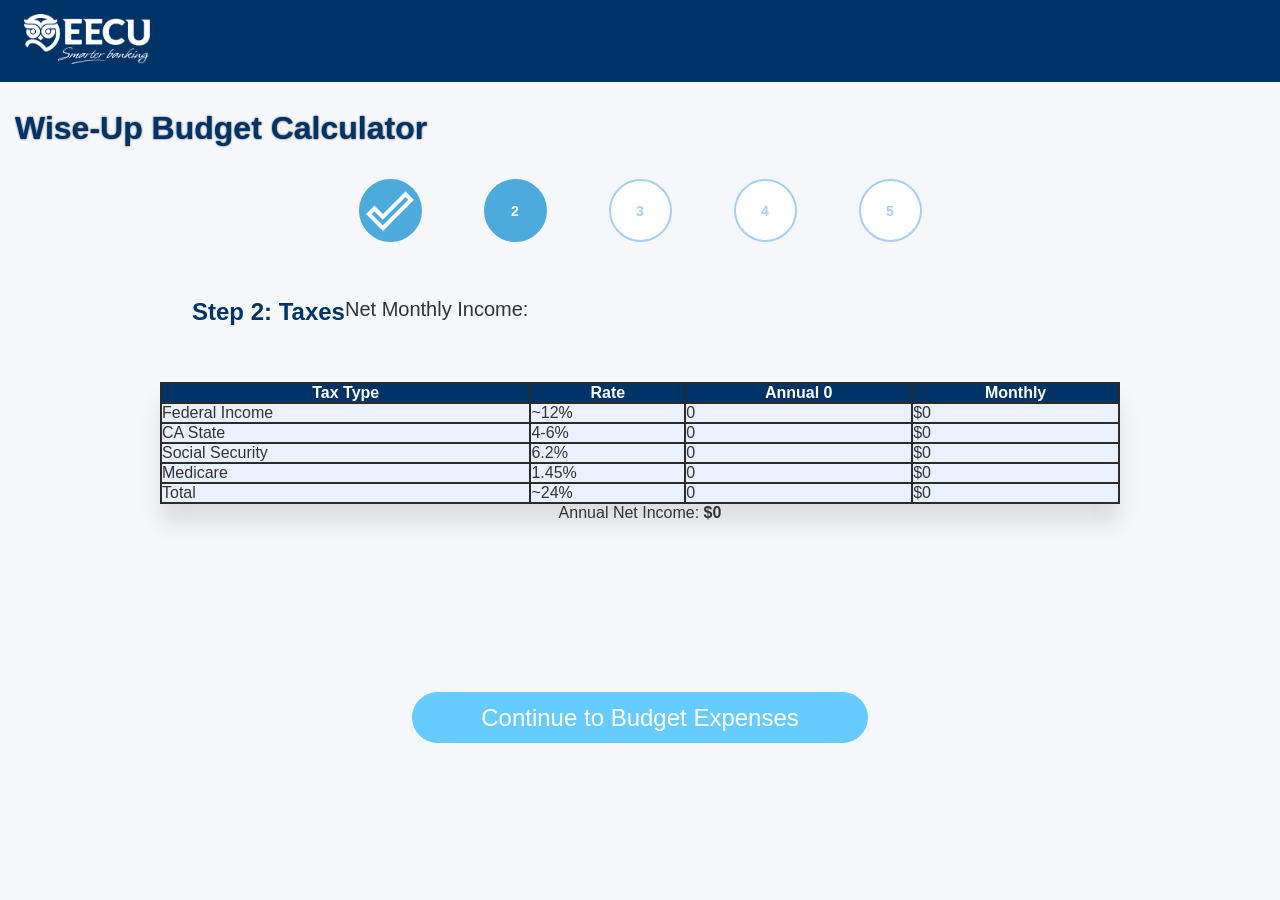
==== step2.html @ 1b90b037 "style features. Worked mainly on styling, and processing the buttons/top navbar in CSS." ====
<!DOCTYPE html>
 <html lang="en">
 <head>
    <meta charset="UTF-8">
    <meta name="viewport" content="width= , initial-scale=1.0">
    <title>Document</title>
    <link rel="stylesheet" href="style.css">
 </head>
 <body>
    <nav class="nav">
        <img src="Ecculogo.png" alt="EECU Logo">
      </nav>
    
      <h1>Wise-Up Budget Calculator</h1>
    
      <div id="step-list">
        <div class="step active"><a class="circle"><img src="images/image.png"></a></div><!--make sure to scale the image. It's way too big.-->
        <div class="step active"><a class="circle">2</a></div>
        <div class="step"><a class="circle">3</a></div>
        <div class="step"><a class="circle">4</a></div>
        <div class="step"><a class="circle">5</a></div>
      </div>
    
      <main id="step-2">
       <section id="description">
        <h2 id="h2-step2"> Step 2: Taxes</h2>
        <P class=net>Net Monthly Income: 
          <placeholder></placeholder><!--Make to sure add a class, or id connecting to JS to make your custom NMI visible-->
        </P>
       </section>
        <table>
            <thead>
              <tr>
                <th>Tax Type</th>
                <th>Rate</th>
                <th>Annual 0</th>
                <th>Monthly</th>
              </tr>
            </thead>
            <tbody>
              <tr>
                <td>Federal Income</td>
                <td>~12%</td>
                <td>0</td>
                <td>$0</td>
              </tr>
              <tr>
                <td>CA State</td>
                <td>4-6%</td>
                <td>0</td>
                <td>$0</td>
              </tr>
              <tr>
                <td>Social Security</td>
                <td>6.2%</td>
                <td>0</td>
                <td>$0</td>
              </tr>
              <tr>
                <td>Medicare</td>
                <td>1.45%</td>
                <td>0</td>
                <td>$0</td>
              </tr>
              <tr>
                <td>Total</td>
                <td>~24%</td>
                <td>0</td>
                <td>$0</td>
              </tr>
            </tbody>
          </table>
          <div id="Annual-income">
            <p id="income">Annual Net Income: <b>$0</b></p>
          </div>
          <a id="continue-bttn"href="step3.html"><p>Continue to Budget Expenses</p></a>
      </main>
 </body>
 </html>
---- style.css ----
* { box-sizing: border-box; margin: 0; padding: 0; }

    body {
      font-family: Arial, sans-serif;
      background-color: #f5f7fa;
      color: #333;
    }

    :root {
      --primary-blue: #003366;
      --table-bg: #e8f1fc;
      --btn-color: #66CCFF;
    }

    /* NAV */
    .nav {
      background-color: #003366;
      padding: 14px 24px;
    }
    nav img {
      height: 50px;
    }

    #description {
      display: flex;
      flex-direction: column;

    }

    /* PAGE TITLE */
    h1 {
      color: #003366;
      font-size: 2rem;
      padding: 28px 40px 0;
      margin-left: -25px;
      text-shadow:0 0 2px rgba(0, 0, 0, 0.8);
    }

     h2 {
      color: #003366;
      margin-left: -28pc;
     }

     .net {
      font-family: "Open Sans" sans-serif;
      font-size: 20px;

     }

    /* STEP INDICATOR */
    #step-list {
      display: flex;
      align-items: center;
      justify-content: center;
      gap: 62px;
      margin: 32px auto 0;
      max-width: 500px;
      position: relative;
      padding-bottom: 3.5rem;
      border-style: none;
    }

    #step-list::before {
      content: "";
      position: absolute;
      top: 50%;
      left: 10%;
      width: 80%;
      height: 3px;
      background: #f5f7fa;
      transform: translateY(-50%);
      z-index: 0;
    }

    .step {
      position: relative;
      z-index: 1;
      flex: 1;
      display: flex;
      justify-content: center;
    }

    .circle {
      width: 63px;
      height: 63px;
      background: white;
      border: 2px solid #a8cff0;
      border-radius: 50%;
      display: flex;
      align-items: center;
      justify-content: center;
      font-weight: bold;
      font-size: 14px;
      color: #a8cff0;
      text-decoration: none;
    }

    .step.active .circle {
      background: #4DAADD;
      border-color: #4DAADD;
      color: rgb(255, 255, 255);
    }

    /* MAIN CONTENT */
    .content-wrapper {
      max-width: 600px;
      margin: 32px auto 80px;
      padding: 0 20px;
    }

    .step-content { display: none; }
    .step-content.active { display: block; }

    .step-content h2 {
      color: #003366;
      font-size: 1.1rem;
      margin-bottom: 16px;
    }

    /* SEARCH BAR */
    .search-bar {
      display: flex;
      align-items: center;
      background: white;
      border: 1px solid #ccc;
      border-radius: 8px;
      padding: 10px 14px;
      margin-bottom: 16px;
      box-shadow: 0 1px 4px rgba(0,0,0,0.08);
    }

    .search-bar svg {
      width: 18px;
      height: 18px;
      stroke: #999;
      flex-shrink: 0;
      margin-right: 10px;
    }

    .search-bar select {
      border: none;
      outline: none;
      font-size: 15px;
      color: #555;
      width: 100%;
      background: transparent;
      cursor: pointer;
    }

    /* INCOME CARD */
    .income-card {
      background: white;
      border-radius: 12px;
      padding: 28px 24px;
      text-align: center;
      box-shadow: 0 2px 10px rgba(0,0,0,0.08);
    }

    .income-card p {
      font-size: 1rem;
      color: #003366;
      font-weight: bold;
      margin-bottom: 12px;
      letter-spacing: 0.03em;
    }

    .income-amount {
      font-size: 2rem;
      font-weight: bold;
      color: #003366;
      margin-bottom: 24px;
    }

    /* CONTINUE BUTTON */
    .next-button {
      display: block;
      width: 100%;
      max-width: 300px;
      margin: 0 auto;
      background-color: #4DAADD;
      color: white;
      font-size: 1rem;
      font-weight: bold;
      padding: 14px 0;
      border: none;
      border-radius: 30px;
      cursor: pointer;
    }

    .next-button:hover {
      opacity: 0.85;
    }

    /* FOOTER */
    footer {
      background-color: #003366;
      color: white;
      text-align: center;
      padding: 12px 0;
      position: fixed;
      width: 100%;
      bottom: 0;
      font-size: 14px;
    }

    #step-2 {
      display: flex;
      flex-direction: column;
      justify-content: center;
      align-items: center;
      

    }

    th {
      background-color: var(--primary-blue);
      color: white;
    }

    table {
      width: 75%;
      background-color: var(--table-bg);
      border-collapse: collapse;
      box-shadow: 0px 20px 20px rgba(0, 0, 0, 0.1);    }

    #h2-step2 {
      padding-bottom: 3.5rem;
    }

    #description {
      display: flex;
      flex-direction: row;
      
      align-items: flex-start;
    }

    th, td {
      border: 2px solid #2b2b2b;
      
    }

    #Annual-income {
      padding: bottom;
      width: max-content;
    }

    #continue-bttn {
      background-color: var(--btn-color);
      text-decoration: none;
      text-align: center;
      border-radius: 50px;
      font-size: 24px;
      width: 456px;
      height: 51px;
      display: flex;
      justify-content: center;
      align-items: center;
      color: #fff;
      margin-top: 170px;
    }
    
    #continue-bttn:visited {
      color: white;
    }
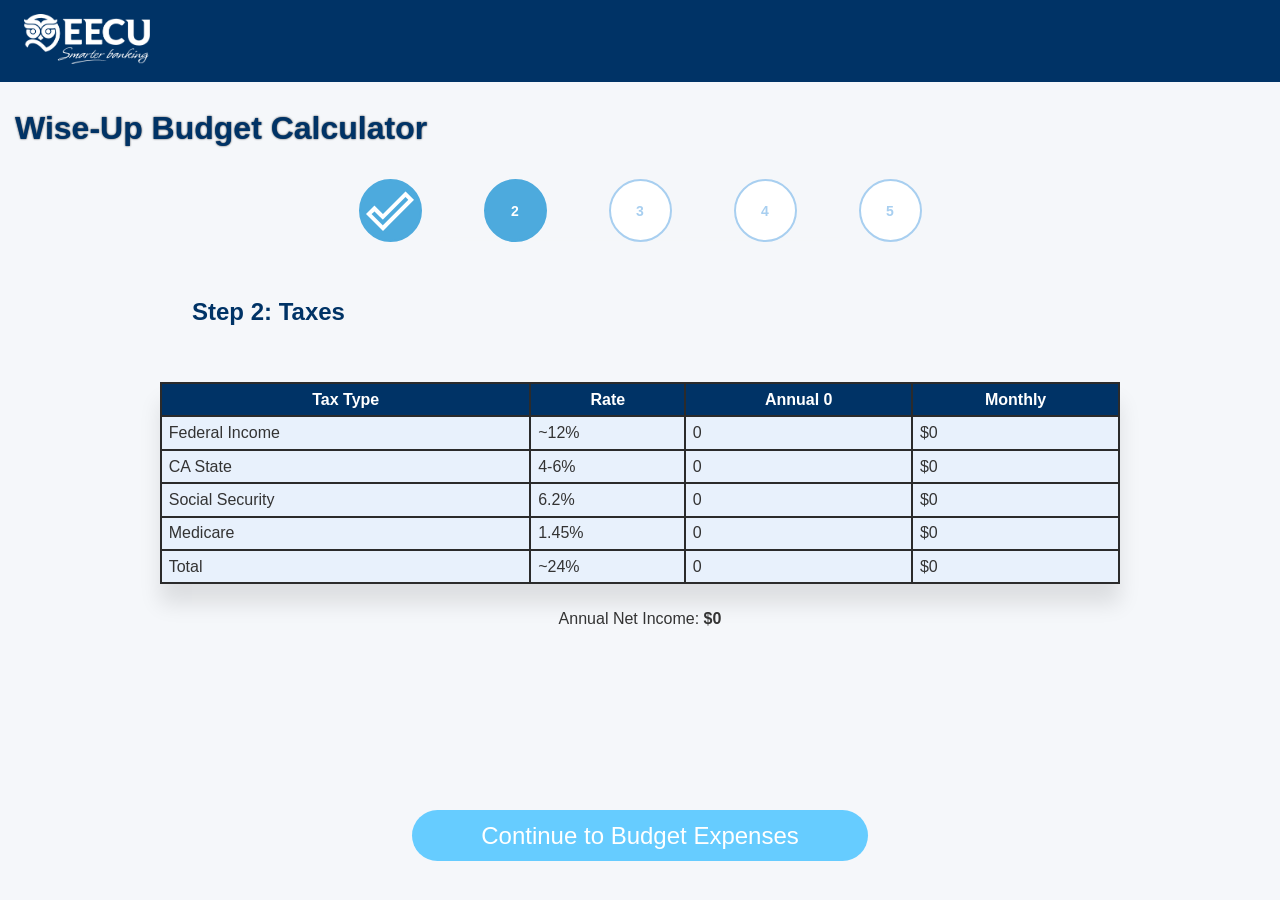
==== commit 1995759d: "everything mainly fixes in HTML and css" ====
--- a/step2.html
+++ b/step2.html
@@ -7,26 +7,22 @@
     <link rel="stylesheet" href="style.css">
  </head>
  <body>
-    <nav class="nav">
-        <img src="Ecculogo.png" alt="EECU Logo">
-      </nav>
+  <nav class="nav">
+    <img src="./images/Ecculogo.png" alt="EECU Logo">
+  </nav>
     
       <h1>Wise-Up Budget Calculator</h1>
-    
       <div id="step-list">
-        <div class="step active"><a class="circle"><img src="images/image.png"></a></div><!--make sure to scale the image. It's way too big.-->
-        <div class="step active"><a class="circle">2</a></div>
-        <div class="step"><a class="circle">3</a></div>
-        <div class="step"><a class="circle">4</a></div>
-        <div class="step"><a class="circle">5</a></div>
+        <div class="step active"><p class="circle"><img src="images/image.png"></p></div><!--make sure to scale the image. It's way too big.-->
+        <div class="step active"><p class="circle">2</p></div>
+        <div class="step"><p class="circle">3</p></div>
+        <div class="step"><p class="circle">4</p></div>
+        <div class="step"><p class="circle">5</p></div>
       </div>
     
-      <main id="step-2">
+      <main id="steps">
        <section id="description">
-        <h2 id="h2-step2"> Step 2: Taxes</h2>
-        <P class=net>Net Monthly Income: 
-          <placeholder></placeholder><!--Make to sure add a class, or id connecting to JS to make your custom NMI visible-->
-        </P>
+        <h2 id="h2-steps"> Step 2: Taxes</h2>
        </section>
         <table>
             <thead>
@@ -73,7 +69,8 @@
           <div id="Annual-income">
             <p id="income">Annual Net Income: <b>$0</b></p>
           </div>
+        </main>
           <a id="continue-bttn"href="step3.html"><p>Continue to Budget Expenses</p></a>
-      </main>
+     
  </body>
  </html>
--- a/style.css
+++ b/style.css
@@ -1,9 +1,12 @@
 * { box-sizing: border-box; margin: 0; padding: 0; }
 
     body {
+      display:flex;
+      flex-direction: column;
       font-family: Arial, sans-serif;
       background-color: #f5f7fa;
       color: #333;
+      height:100vh;
     }
 
     :root {
@@ -164,7 +167,7 @@
       letter-spacing: 0.03em;
     }
 
-    .income-amount {
+    #income-amount {
       font-size: 2rem;
       font-weight: bold;
       color: #003366;
@@ -184,6 +187,7 @@
       padding: 14px 0;
       border: none;
       border-radius: 30px;
+      text-decoration: none;
       cursor: pointer;
     }
 
@@ -203,7 +207,7 @@
       font-size: 14px;
     }
 
-    #step-2 {
+    #steps {
       display: flex;
       flex-direction: column;
       justify-content: center;
@@ -221,9 +225,10 @@
       width: 75%;
       background-color: var(--table-bg);
       border-collapse: collapse;
-      box-shadow: 0px 20px 20px rgba(0, 0, 0, 0.1);    }
-
-    #h2-step2 {
+      box-shadow: 0px 20px 20px rgba(0, 0, 0, 0.1);
+    }
+
+    #h2-steps {
       padding-bottom: 3.5rem;
     }
 
@@ -236,12 +241,14 @@
 
     th, td {
       border: 2px solid #2b2b2b;
-      
+      padding-left:2%;
+      padding:.7%;
     }
 
     #Annual-income {
       padding: bottom;
       width: max-content;
+      margin-top:2%;
     }
 
     #continue-bttn {
@@ -256,9 +263,16 @@
       justify-content: center;
       align-items: center;
       color: #fff;
-      margin-top: 170px;
+      margin-top: 90vh;
+      align-self:center;
+      position:absolute;
     }
     
     #continue-bttn:visited {
       color: white;
+    }
+
+    #Annual-income-1 {
+      font-size: large;
+      width: 500px;
     }
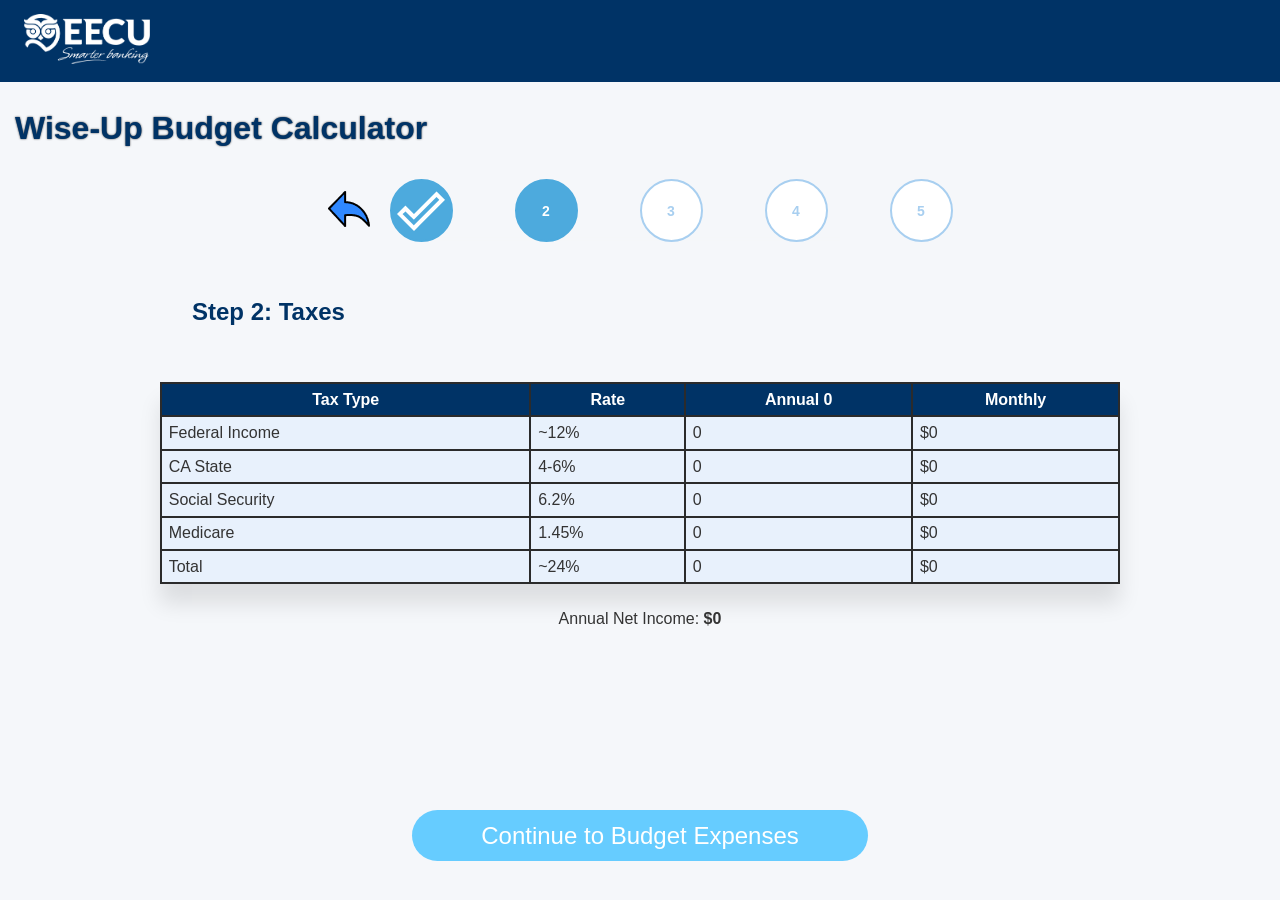
==== commit 75b974d4: "index page jobs updates and start of page 5 worked mainly on JS for the index page and started on th" ====
--- a/step2.html
+++ b/step2.html
@@ -13,6 +13,9 @@
     
       <h1>Wise-Up Budget Calculator</h1>
       <div id="step-list">
+        <a href="Index.html">
+          <img src="/images/Vector.png" id="vector" alt="vector">
+      </a>      
         <div class="step active"><p class="circle"><img src="images/image.png"></p></div><!--make sure to scale the image. It's way too big.-->
         <div class="step active"><p class="circle">2</p></div>
         <div class="step"><p class="circle">3</p></div>
@@ -73,4 +76,5 @@
           <a id="continue-bttn"href="step3.html"><p>Continue to Budget Expenses</p></a>
      
  </body>
+ <script src = 'functionality.js'></script>
  </html>
--- a/style.css
+++ b/style.css
@@ -275,4 +275,8 @@
     #Annual-income-1 {
       font-size: large;
       width: 500px;
+    }
+
+    #vector {
+      margin-right: -50px;
     }
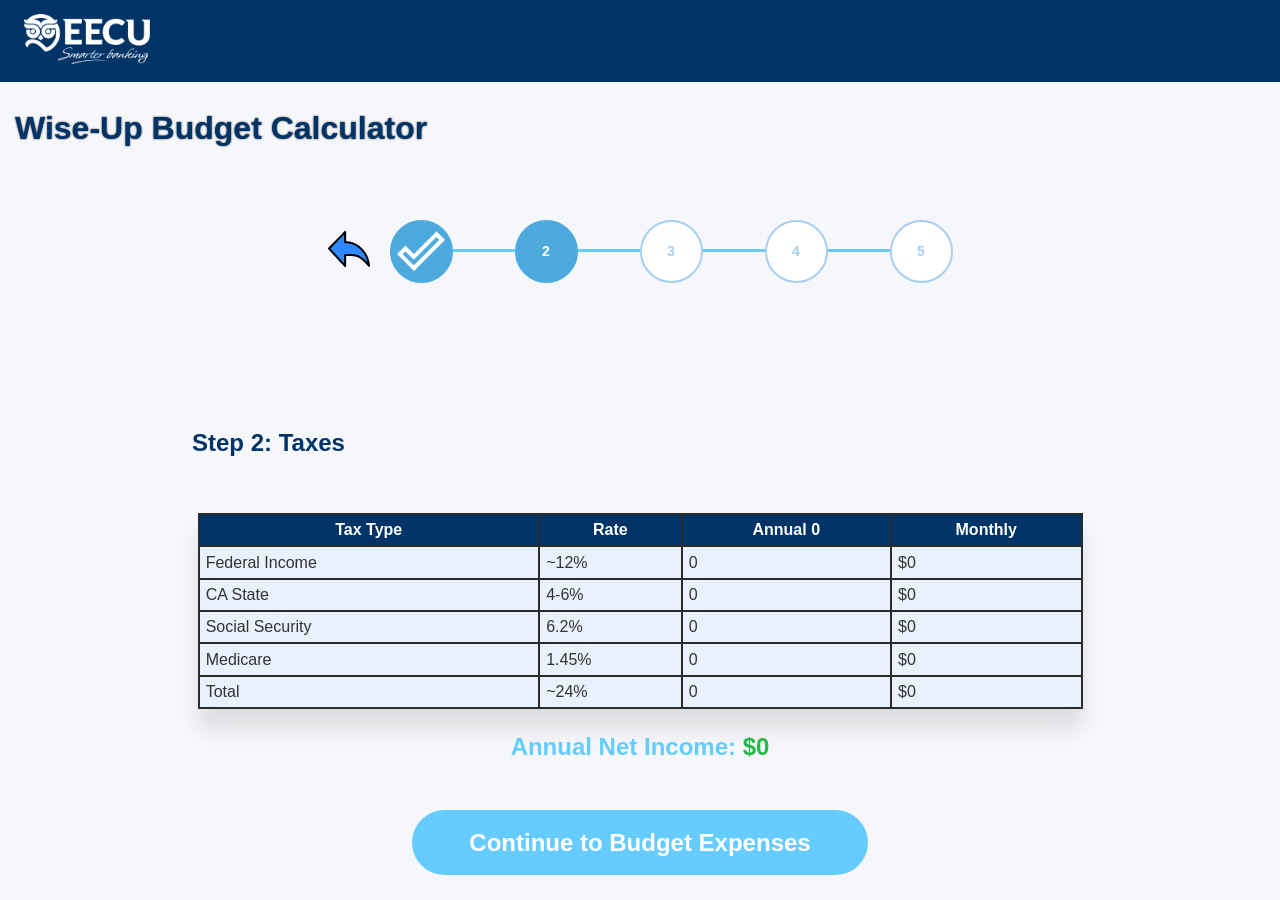
==== commit 1d8e1749: "CSS still in progress I have made a few changes such a font sizing and weight, colors, income card a" ====
--- a/step2.html
+++ b/step2.html
@@ -70,7 +70,7 @@
             </tbody>
           </table>
           <div id="Annual-income">
-            <p id="income">Annual Net Income: <b>$0</b></p>
+            <p id="income">Annual Net Income: <b class="money-text">$0</b></p>
           </div>
         </main>
           <a id="continue-bttn"href="step3.html"><p>Continue to Budget Expenses</p></a>
--- a/style.css
+++ b/style.css
@@ -47,7 +47,6 @@
      .net {
       font-family: "Open Sans" sans-serif;
       font-size: 20px;
-
      }
 
     /* STEP INDICATOR */
@@ -61,17 +60,17 @@
       position: relative;
       padding-bottom: 3.5rem;
       border-style: none;
+      height: 200px;
     }
 
     #step-list::before {
       content: "";
       position: absolute;
       top: 50%;
-      left: 10%;
-      width: 80%;
+      width: 100%;
       height: 3px;
-      background: #f5f7fa;
-      transform: translateY(-50%);
+      background: #66CCFF;
+      transform: translateY(-1000%);
       z-index: 0;
     }
 
@@ -81,6 +80,7 @@
       flex: 1;
       display: flex;
       justify-content: center;
+      
     }
 
     .circle {
@@ -98,6 +98,18 @@
       text-decoration: none;
     }
 
+    .step-active {
+        content: "";
+        position: absolute;
+        top: 50%;
+        left: 0;
+        width: 100%;
+        height: 4px;
+        background: #ddd;
+        transform: translateY(-50%);
+        z-index: 0;
+    }
+
     .step.active .circle {
       background: #4DAADD;
       border-color: #4DAADD;
@@ -116,7 +128,7 @@
 
     .step-content h2 {
       color: #003366;
-      font-size: 1.1rem;
+      font-size: 24px;
       margin-bottom: 16px;
     }
 
@@ -130,6 +142,8 @@
       padding: 10px 14px;
       margin-bottom: 16px;
       box-shadow: 0 1px 4px rgba(0,0,0,0.08);
+      width: 611px;
+      height: 66px;
     }
 
     .search-bar svg {
@@ -152,19 +166,26 @@
 
     /* INCOME CARD */
     .income-card {
+      display: flex;
+      flex-direction: column;
+      justify-content: center;
+      align-items: center;
       background: white;
       border-radius: 12px;
       padding: 28px 24px;
       text-align: center;
       box-shadow: 0 2px 10px rgba(0,0,0,0.08);
+      width: 749px;
+      height: 374px;
     }
 
     .income-card p {
-      font-size: 1rem;
-      color: #003366;
-      font-weight: bold;
-      margin-bottom: 12px;
+      font-size: 36px;
+      color: #003366;
+      font-weight: bold;
+      margin-bottom: 100px;
       letter-spacing: 0.03em;
+      text-align: center;
     }
 
     #income-amount {
@@ -182,13 +203,16 @@
       margin: 0 auto;
       background-color: #4DAADD;
       color: white;
-      font-size: 1rem;
+      font-size: 24px;
       font-weight: bold;
       padding: 14px 0;
       border: none;
       border-radius: 30px;
       text-decoration: none;
       cursor: pointer;
+      width: 450px;
+      height: 65px;
+      text-align: center;
     }
 
     .next-button:hover {
@@ -212,7 +236,7 @@
       flex-direction: column;
       justify-content: center;
       align-items: center;
-      
+      padding: 50px;
 
     }
 
@@ -230,12 +254,12 @@
 
     #h2-steps {
       padding-bottom: 3.5rem;
+      text-align: left;
     }
 
     #description {
       display: flex;
       flex-direction: row;
-      
       align-items: flex-start;
     }
 
@@ -256,9 +280,10 @@
       text-decoration: none;
       text-align: center;
       border-radius: 50px;
+      font-weight: bold;
       font-size: 24px;
       width: 456px;
-      height: 51px;
+      height: 65px;
       display: flex;
       justify-content: center;
       align-items: center;
@@ -279,4 +304,28 @@
 
     #vector {
       margin-right: -50px;
+    }
+
+    #income {
+      font-weight: bold;
+      color: #66CCFF;
+      font-size: 24px;
+    }
+
+    .money-text {
+      color: #27B947;
+    }
+
+    #Total-spent {
+      margin-top: 20px;
+      padding-top: 20px;
+      font-weight: bold;
+    }
+    #Remaining {
+      font-weight: bold;
+      color:#27B947;
+    }
+    .total-row {
+      border-bottom: 2px solid #333;
+      padding-bottom: 2px;
     }
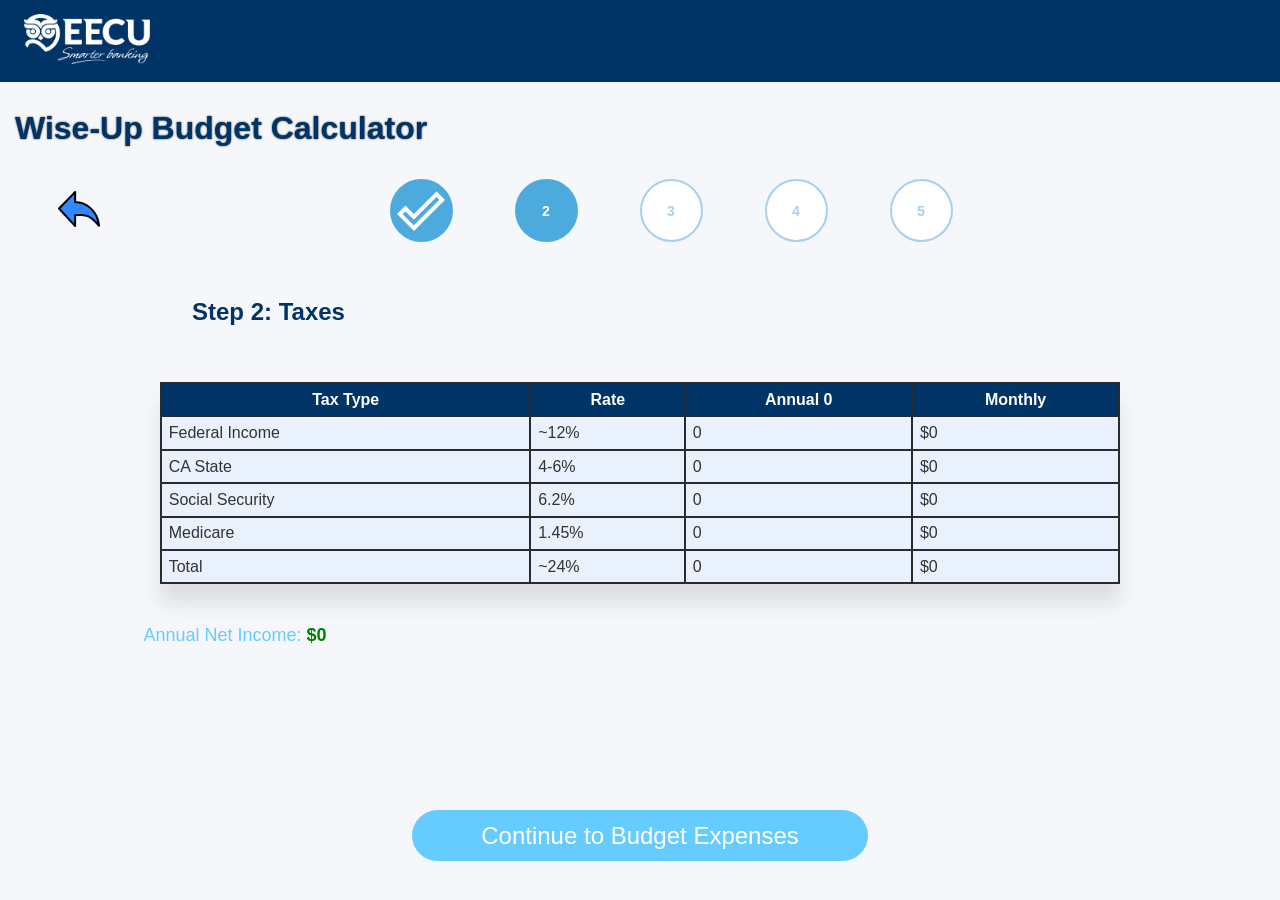
==== commit 9d50c43a: "Worked on HTML formatting and CSS -Able to fix formatting issues in Index.html which fixed  visual c" ====
--- a/step2.html
+++ b/step2.html
@@ -11,11 +11,11 @@
     <img src="./images/Ecculogo.png" alt="EECU Logo">
   </nav>
     
-      <h1>Wise-Up Budget Calculator</h1>
-      <div id="step-list">
+      <h1>Wise-Up Budget Calculator</h1>   
+      <div id="step-list"> 
         <a href="Index.html">
           <img src="/images/Vector.png" id="vector" alt="vector">
-      </a>      
+        </a>  
         <div class="step active"><p class="circle"><img src="images/image.png"></p></div><!--make sure to scale the image. It's way too big.-->
         <div class="step active"><p class="circle">2</p></div>
         <div class="step"><p class="circle">3</p></div>
@@ -70,7 +70,7 @@
             </tbody>
           </table>
           <div id="Annual-income">
-            <p id="income">Annual Net Income: <b class="money-text">$0</b></p>
+            <p id="income">Annual Net Income: <b>$0</b></p>
           </div>
         </main>
           <a id="continue-bttn"href="step3.html"><p>Continue to Budget Expenses</p></a>
--- a/style.css
+++ b/style.css
@@ -47,6 +47,7 @@
      .net {
       font-family: "Open Sans" sans-serif;
       font-size: 20px;
+
      }
 
     /* STEP INDICATOR */
@@ -60,17 +61,17 @@
       position: relative;
       padding-bottom: 3.5rem;
       border-style: none;
-      height: 200px;
     }
 
     #step-list::before {
       content: "";
       position: absolute;
       top: 50%;
-      width: 100%;
+      left: 10%;
+      width: 80%;
       height: 3px;
-      background: #66CCFF;
-      transform: translateY(-1000%);
+      background: #f5f7fa;
+      transform: translateY(-50%);
       z-index: 0;
     }
 
@@ -80,7 +81,6 @@
       flex: 1;
       display: flex;
       justify-content: center;
-      
     }
 
     .circle {
@@ -98,18 +98,6 @@
       text-decoration: none;
     }
 
-    .step-active {
-        content: "";
-        position: absolute;
-        top: 50%;
-        left: 0;
-        width: 100%;
-        height: 4px;
-        background: #ddd;
-        transform: translateY(-50%);
-        z-index: 0;
-    }
-
     .step.active .circle {
       background: #4DAADD;
       border-color: #4DAADD;
@@ -128,7 +116,7 @@
 
     .step-content h2 {
       color: #003366;
-      font-size: 24px;
+      font-size: 1.1rem;
       margin-bottom: 16px;
     }
 
@@ -142,8 +130,6 @@
       padding: 10px 14px;
       margin-bottom: 16px;
       box-shadow: 0 1px 4px rgba(0,0,0,0.08);
-      width: 611px;
-      height: 66px;
     }
 
     .search-bar svg {
@@ -167,29 +153,28 @@
     /* INCOME CARD */
     .income-card {
       display: flex;
+      align-items: center;
       flex-direction: column;
       justify-content: center;
-      align-items: center;
       background: white;
       border-radius: 12px;
       padding: 28px 24px;
       text-align: center;
       box-shadow: 0 2px 10px rgba(0,0,0,0.08);
-      width: 749px;
-      height: 374px;
+      width: 65vh;
+      height: 36vh;
     }
 
     .income-card p {
-      font-size: 36px;
+      font-size: 2rem;
       color: #003366;
       font-weight: bold;
-      margin-bottom: 100px;
+      margin-bottom: 12px;
       letter-spacing: 0.03em;
-      text-align: center;
     }
 
     #income-amount {
-      font-size: 2rem;
+      font-size: 3rem;
       font-weight: bold;
       color: #003366;
       margin-bottom: 24px;
@@ -199,20 +184,18 @@
     .next-button {
       display: block;
       width: 100%;
-      max-width: 300px;
+      max-width: 500px;
       margin: 0 auto;
       background-color: #4DAADD;
       color: white;
-      font-size: 24px;
+      font-size: 1rem;
       font-weight: bold;
-      padding: 14px 0;
+      padding: 16px 0;
+      margin-top: 36px;
       border: none;
       border-radius: 30px;
       text-decoration: none;
       cursor: pointer;
-      width: 450px;
-      height: 65px;
-      text-align: center;
     }
 
     .next-button:hover {
@@ -236,7 +219,7 @@
       flex-direction: column;
       justify-content: center;
       align-items: center;
-      padding: 50px;
+      
 
     }
 
@@ -254,12 +237,12 @@
 
     #h2-steps {
       padding-bottom: 3.5rem;
-      text-align: left;
     }
 
     #description {
       display: flex;
       flex-direction: row;
+      
       align-items: flex-start;
     }
 
@@ -280,10 +263,9 @@
       text-decoration: none;
       text-align: center;
       border-radius: 50px;
-      font-weight: bold;
       font-size: 24px;
       width: 456px;
-      height: 65px;
+      height: 51px;
       display: flex;
       justify-content: center;
       align-items: center;
@@ -300,32 +282,20 @@
     #Annual-income-1 {
       font-size: large;
       width: 500px;
+      margin-right: 90vh;
     }
 
     #vector {
-      margin-right: -50px;
+     margin-left: -30vh;
     }
 
     #income {
-      font-weight: bold;
-      color: #66CCFF;
-      font-size: 24px;
-    }
-
-    .money-text {
-      color: #27B947;
-    }
-
-    #Total-spent {
-      margin-top: 20px;
-      padding-top: 20px;
-      font-weight: bold;
-    }
-    #Remaining {
-      font-weight: bold;
-      color:#27B947;
-    }
-    .total-row {
-      border-bottom: 2px solid #333;
-      padding-bottom: 2px;
-    }+      color: var(--btn-color);
+      font-size: large;
+      margin-top: 15px;
+      margin-right: 90vh;
+    }
+
+    b {
+      color: green;
+    }
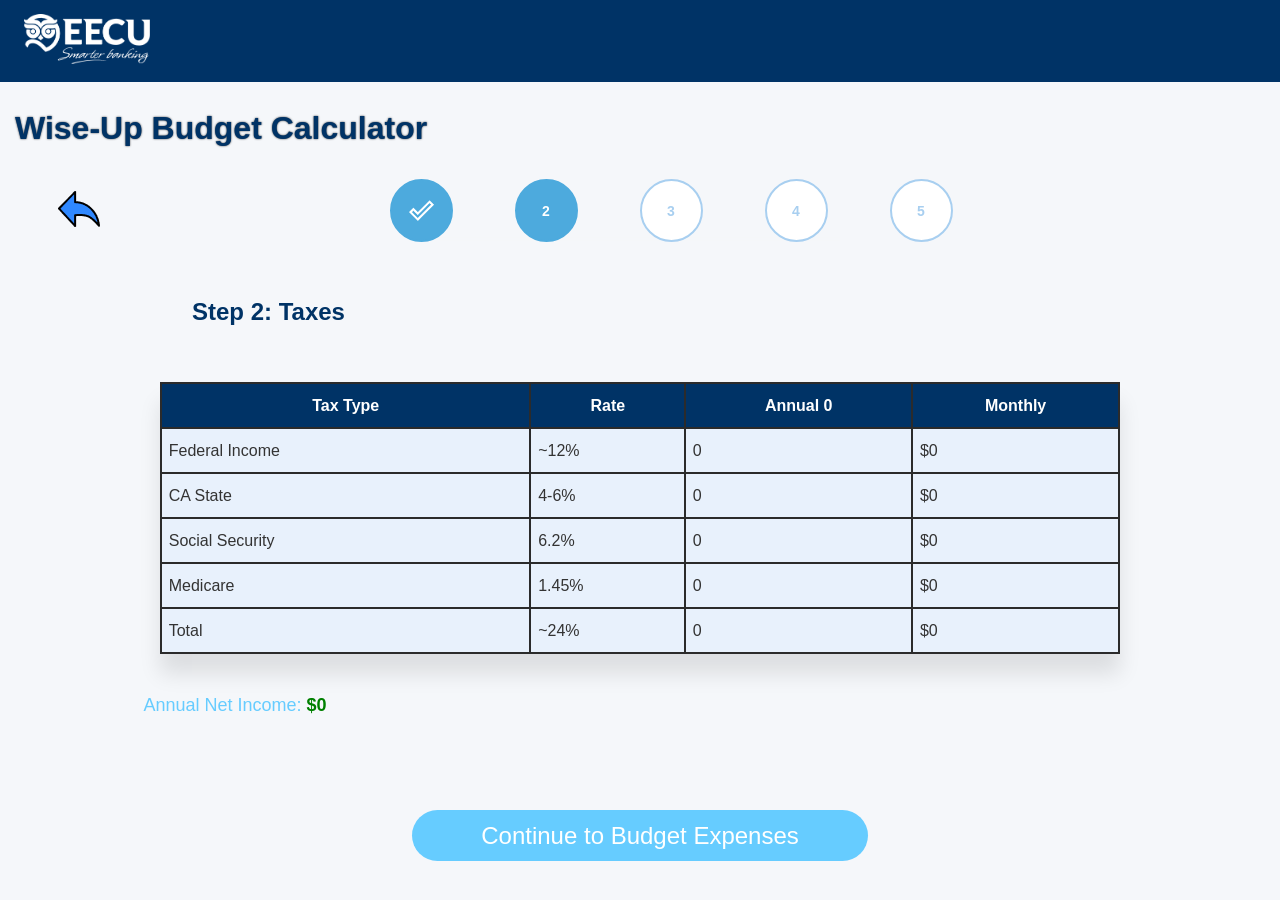
==== commit 410ff08d: "Did HTML and CSS - Resized checkmark in each circle so it wasn't overly huge - Positioned labels lik" ====
--- a/step2.html
+++ b/step2.html
@@ -10,13 +10,13 @@
   <nav class="nav">
     <img src="./images/Ecculogo.png" alt="EECU Logo">
   </nav>
-    
+  
       <h1>Wise-Up Budget Calculator</h1>   
-      <div id="step-list"> 
+      <div id="step-list">   
         <a href="Index.html">
           <img src="/images/Vector.png" id="vector" alt="vector">
-        </a>  
-        <div class="step active"><p class="circle"><img src="images/image.png"></p></div><!--make sure to scale the image. It's way too big.-->
+        </a> 
+        <div class="step active"><p class="circle"><img src="images/image.png" id="check-mark"></p></div><!--make sure to scale the image. It's way too big.-->
         <div class="step active"><p class="circle">2</p></div>
         <div class="step"><p class="circle">3</p></div>
         <div class="step"><p class="circle">4</p></div>
--- a/style.css
+++ b/style.css
@@ -81,6 +81,7 @@
       flex: 1;
       display: flex;
       justify-content: center;
+      align-items: center;
     }
 
     .circle {
@@ -219,8 +220,6 @@
       flex-direction: column;
       justify-content: center;
       align-items: center;
-      
-
     }
 
     th {
@@ -250,6 +249,7 @@
       border: 2px solid #2b2b2b;
       padding-left:2%;
       padding:.7%;
+      height: 45px;
     }
 
     #Annual-income {
@@ -279,12 +279,6 @@
       color: white;
     }
 
-    #Annual-income-1 {
-      font-size: large;
-      width: 500px;
-      margin-right: 90vh;
-    }
-
     #vector {
      margin-left: -30vh;
     }
@@ -299,3 +293,33 @@
     b {
       color: green;
     }
+
+    #Total-spent {
+      border-bottom: 2px solid black;
+      margin-top: 20px;
+      margin-right: 120vh;
+      display: inline-block;
+      padding-bottom: 5px;
+      font-size: 25px;
+    }
+
+    #Remaining {
+      margin-top: 10px;
+      margin-right: 120vh;
+      font-size: 25px;
+      color: #57E257; 
+    }
+
+    #check-mark {
+      width: 25px;
+    }
+
+    #steps-5 {
+      margin-left: 100px;
+    }
+
+    #Table-5 {
+      width: 35%;
+      margin-right: 90vh;
+
+    }
